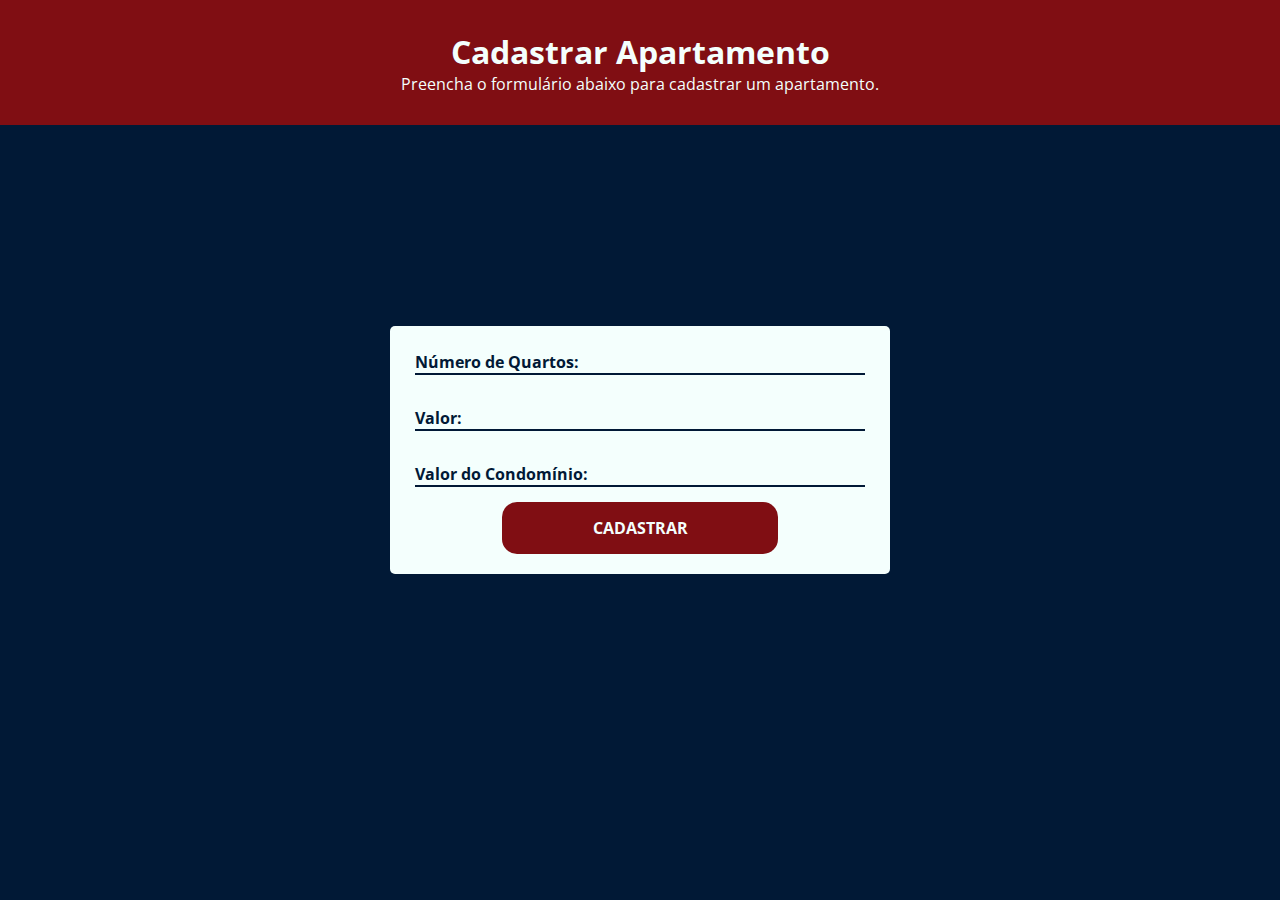
==== pag-secundarias/cadastroApt.html @ 1de95b0e "Primeiro commit" ====
<!DOCTYPE html>
<html lang="pt-br">
<head>
    <meta charset="UTF-8">
    <meta http-equiv="X-UA-Compatible" content="IE=edge">
    <meta name="viewport" content="width=device-width, initial-scale=1.0">
    <title>ImobiLar</title>
    <link rel="stylesheet" href="/style/indexImovel.css">
</head>
<body>
    <header>
        <h1>Cadastrar Apartamento</h1>
        <p>Preencha o formulário abaixo para cadastrar um apartamento.</p>
    </header>

    <main>
        <section id="pai">
            <form action="#">
                <section class="container-box">
                    <input type="number" name="quartoApt" id="quartoApt" class="inputUser" required>
                    <label for="quartoApt" class="labelInput">Número de Quartos:</label>        
                </section>
                <br>
                <section class="container-box">
                    <input type="text" name="valorApt" id="valorApt" class="inputUser" required>
                    <label for="valorApt" class="labelInput">Valor:</label>
                </section>
                <br>
                <section class="container-box">
                    <input type="text" name="condominio" id="condominio" class="inputUser" required>
                    <label for="condominio" class="labelInput">Valor do Condomínio:</label> 
                </section>

                <input type="submit" value="Cadastrar" id="botao2">
            </form>
    </main>
</body>
</html>
---- style/indexImovel.css ----
@import url('https://fonts.googleapis.com/css2?family=Open+Sans:wght@400;700&display=swap');

* {
    margin: 0;
    padding: 0;
    box-sizing: border-box;
    text-decoration: none;
    font-family: 'Open Sans';
}

:root {
    --azul-imobiliaria: #011936;
    --branco-imobiliaria: #F4FFFD;
    --vermelho-imobiliaria: #800E13;
}

body {
    background-color: var(--azul-imobiliaria);
    
}

header {
    background-color: #800E13;
    padding: 30px;
    text-align: center;
    color: var(--branco-imobiliaria);
}

#pai {
    background-color: var(--branco-imobiliaria);
    position: absolute;
    top: 50%;
    left: 50%;
    transform: translate(-50%,-50%);
    width: 500px;
    padding: 20px;
    border-radius: 5px;
}

.container-box {
    position: relative;
    margin: 5px;
}

.inputUser {
    width: 100%;
    background: none;
    border: none;
    border-bottom: 2px solid var(--azul-imobiliaria);
    outline: none;
    font-size: 1em;
    letter-spacing: 1.5px; 
}

.labelInput {
    position: absolute;
    top: 0px;
    left: 0px;
    pointer-events: none;
    color: var(--azul-imobiliaria);
    font-weight: bold;
    transition: .5s;
}

.inputUser:focus ~.labelInput, .inputUser:valid ~ .labelInput {
    top: -20px;
    font-size: 0.9em;
    font-weight: bold;
    color: var(--vermelho-imobiliaria);
}

#p-option, .radio-option {
    color: var(--azul-imobiliaria);
    font-size: 1em;
    font-weight: bold;
}

#botao, #botao2 {
    position: relative;
    left: 50%;
    transform: translate(-50%);
    padding: 15px;
    width: 60%;
    border-radius: 15px;
    border: none;
    background-color: var(--vermelho-imobiliaria);
    text-transform: uppercase;
    color: var(--branco-imobiliaria);
    cursor: pointer;
    transition: .6s;
    font-size: 1em;
    font-weight: bold;
    
}

#botao2 {
    margin-top: 10px;
}

#botao:hover {
    background-color: #a4121a;
}
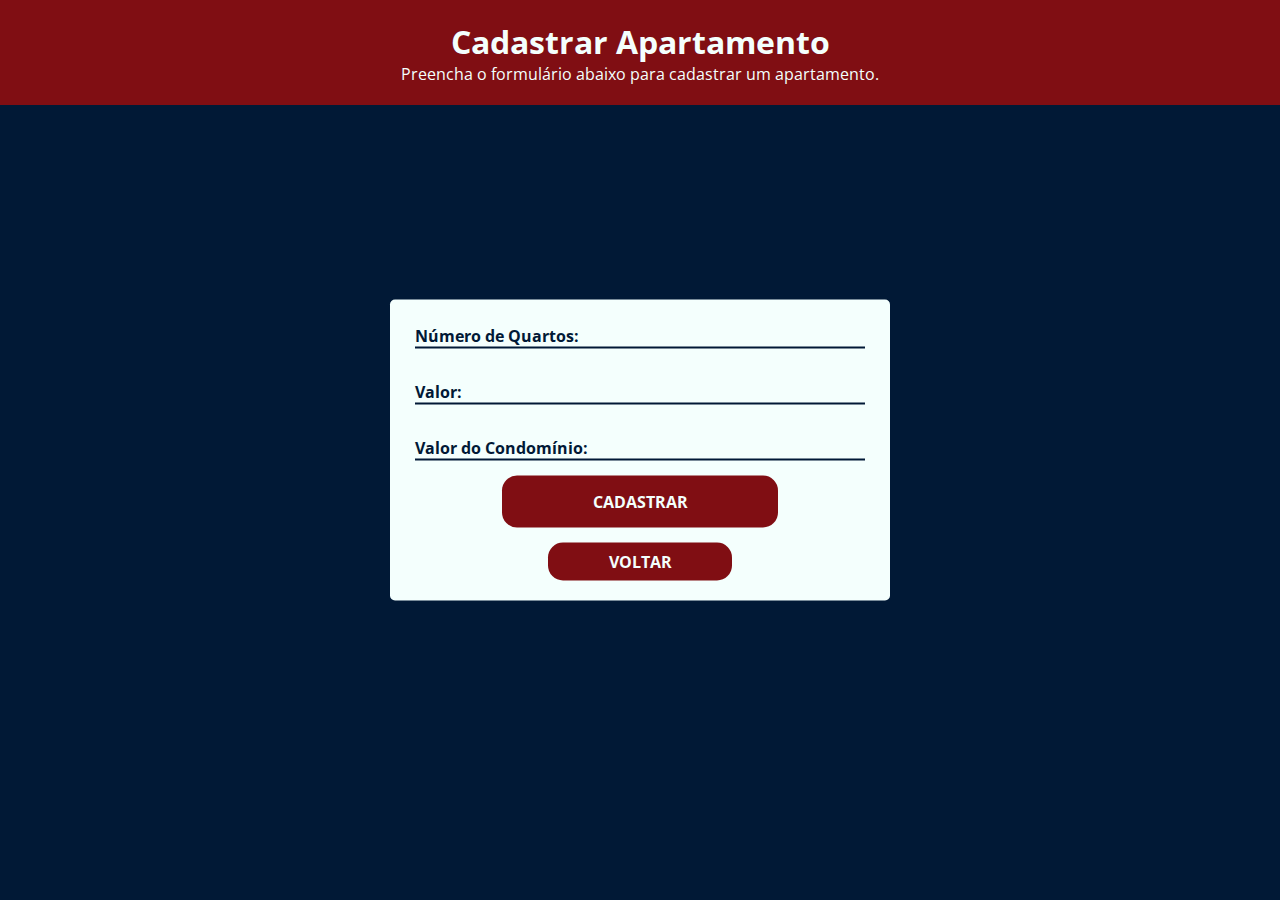
==== commit a4c331dd: "CI: Ajuste no código html e css" ====
--- a/pag-secundarias/cadastroApt.html
+++ b/pag-secundarias/cadastroApt.html
@@ -5,7 +5,7 @@
     <meta http-equiv="X-UA-Compatible" content="IE=edge">
     <meta name="viewport" content="width=device-width, initial-scale=1.0">
     <title>ImobiLar</title>
-    <link rel="stylesheet" href="/style/indexImovel.css">
+    <link rel="stylesheet" href="../style/indexImovel.css">
 </head>
 <body>
     <header>
@@ -33,6 +33,7 @@
 
                 <input type="submit" value="Cadastrar" id="botao2">
             </form>
+            <button><a href="../index.html">Voltar</a></button>
     </main>
 </body>
 </html>--- a/style/indexImovel.css
+++ b/style/indexImovel.css
@@ -21,7 +21,7 @@
 
 header {
     background-color: #800E13;
-    padding: 30px;
+    padding: 20px;
     text-align: center;
     color: var(--branco-imobiliaria);
 }
@@ -97,6 +97,27 @@
     margin-top: 10px;
 }
 
-#botao:hover {
+#botao:hover, button:hover {
     background-color: #a4121a;
+}
+
+button {
+    position: relative;
+    left: 50%;
+    transform: translate(-50%);
+    margin-top: 15px;
+    padding: 8px;
+    width: 40%;
+    border-radius: 15px;
+    border: none;
+    background-color: var(--vermelho-imobiliaria);
+    cursor: pointer;
+    transition: .6s;
+    font-size: 1em;
+    font-weight: bold;
+}
+
+a {
+    text-transform: uppercase;
+    color: var(--branco-imobiliaria);
 }